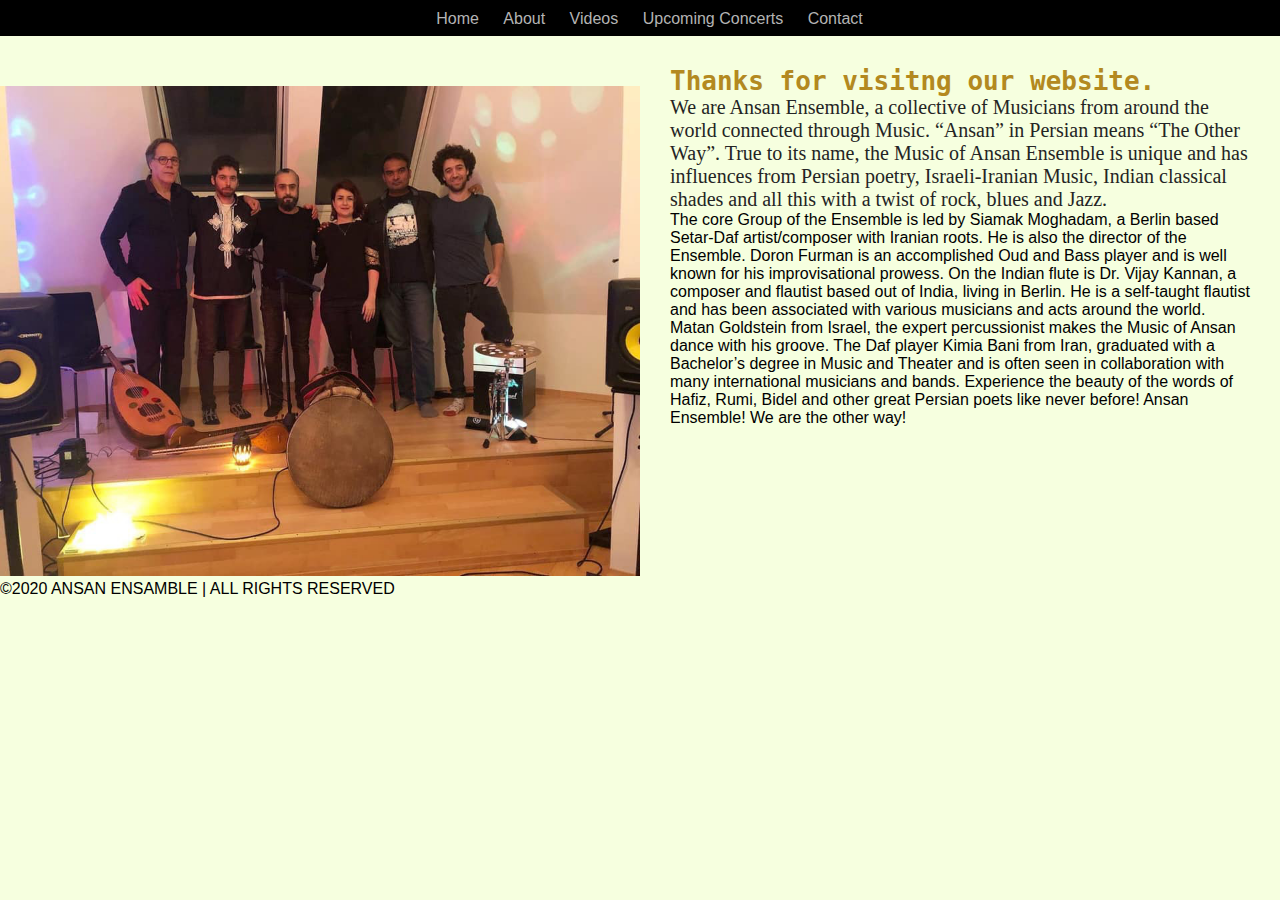
==== about.html @ 14b3442b "update" ====
<!DOCTYPE html>
<html lang="en">
<head>
    <meta charset="UTF-8">
    <meta name="viewport" content="width=device-width, initial-scale=1.0">
    <title>About us</title>
    <link rel="stylesheet" href="style.css">
</head>
<body>
    <div class="container">
        <header>
          <nav>
            <a href="index.html">Home</a>
            <a href="about.html">About</a>
            <a href="#">Videos</a>
            <a href="#">Upcoming Concerts</a>

            <a href="contact.html">Contact</a>
         </nav>
        </header>
       
    </div>
    <div class ="content-wrapper">
        <div class="two-column-wrapper">
            <div class="profile-image-wrapper">
              <img src="images/img11.jpg">
            </div>
            <div class="profile-content-wrapper">
              <h1>Thanks for visitng our website.</h1>
              <p>We are Ansan Ensemble, a collective of Musicians from around the world connected through Music. “Ansan” in Persian means “The Other Way”. True to its name, the Music of Ansan Ensemble is unique and has influences from Persian poetry, Israeli-Iranian Music, Indian classical shades and all this with a twist of rock, blues and Jazz.</p>

              <p1> The core Group of the Ensemble is led by Siamak Moghadam, a Berlin based Setar-Daf artist/composer with Iranian roots. He is also the director of the Ensemble. Doron Furman is an accomplished Oud and Bass player and is well known for his improvisational prowess. On the Indian flute is Dr. Vijay Kannan, a composer and flautist based out of India, living in Berlin. He is a self-taught flautist and has been associated with various musicians and acts around the world. Matan Goldstein from Israel, the expert percussionist makes the Music of Ansan dance with his groove. The Daf player Kimia Bani from Iran, graduated with a Bachelor’s degree in Music and Theater and is often seen in collaboration with many international musicians and bands.</p1> 
                
              <p2> Experience the beauty of the words of Hafiz, Rumi, Bidel and other great Persian poets like never before! Ansan Ensemble! We are the other way!</p2> 
              
          
                
            </div>
        </div>
        <footer><p>©2020 ANSAN ENSAMBLE | ALL RIGHTS RESERVED</p></footer>
    </div>
        
</body>
</html>
---- style.css ----
html {
    height: 100%;
}
body {
    background-color: rgba(245, 255, 220, 0.918);
    background-repeat: no-repeat;
    background-position: center;
    margin: 0;
    padding: 0;
    background-size: cover;
    height: 100vh;
    
}
.container {
    margin-left: auto;
    margin-right: auto;
    width: 100%;
    padding: 0
    
    
}
header {
    background-color: black;
    width: 100%;
    height: 36px;
   text-align: center;
    background-size: cover;
    background-repeat: no-repeat;
    padding-right: 1px;
}
nav  {

 font-family: 'Gill Sans', 'Gill Sans MT', Calibri, 'Trebuchet MS', sans-serif;
   padding-top: 10px;
    text-align: center;
    border-bottom: 1px solid transparent;
    transition: border-bottom 0.5s;
    
    
}
nav a {
    color: rgb(180, 180, 180);
    padding-left: 20px;
    text-decoration: none;
    transition: color 0.5s;
    
}
nav :hover {
    color: rgb(108, 100, 189);
}
main {
   margin: 20px;
   padding: 0;
    
    
  
   
}
main h1 {
    text-align: center;

    
    color: rgb(46, 100, 146);
    font-family: fantasy , Arial, Helvetica, sans-serif;
}
.container-wrapper {
max-width: 760px;


margin: auto;
border: #fff solid 1px;
background: #fff;
}
.main-img img,
.imgs img {
    width: 100%;
    
}
.imgs {
 max-width: 760px;
position: absolute;
    display: grid;
    grid-template-columns: repeat(3, 1fr);
    grid-gap: 5px;
    
    
}
/*Fadie in animation */
@keyframes fadeIn {
 to {
     opacity: 1;
 }   
}
.fade-in {
    opacity: 0;
    animation: fadeIn 0.5s ease-in 1 forwards;
}

/*About page*/

.two-column-wrapper {
    display: grid;
    grid-template-columns: 1fr 1fr;
}
.profile-image-wrapper img {
    width: 100%;
    padding-top: 50px;
}
.profile-content-wrapper {
    padding: 30px;
    
}
.profile-content-wrapper h1 {
    color: rgb(179, 137, 32);
    font-family: monospace;

}
.profile-content-wrapper p {
    color: rgb(36, 36, 36);
    font-size: 20px;
    font-family: Cambria, Cochin, Georgia, Times, 'Times New Roman', serif;
}
/* contact page*/

@import url('https://fonts.googleapis.com/css2?family=Roboto');
*{
   margin: 0;
   padding: 0;
   box-sizing: border-box;
   outline: none;
   font-family: 'Roboto', sans-serif; 
}
.wrapper {
    position: absolute;
    top: 50%;
    transform: translateY(-50%);
    width: 100%;
    padding: 0 20px;
    padding-top: 500px;
    
}
.contact-form {
    max-width: 550px;
    margin: 0 auto;
    background: rgba(118, 119, 118, 0.8);
    padding: 30px;
    border-radius: 5px;
    display: flex;
    box-shadow: 0 0 10px;

}
.input-fields {
    display: flex;
    flex-direction: column;
    margin-right: 4%;
    
}
.input-fields,
.msg {
 width: 48%;
}
.input-fields .input,
.msg textarea {
    margin: 10px 0;
    background: transparent;
    border: 0;
    border-bottom: 2px solid #c5ecfd;
    padding: 10px;
    width: 100%;
}
.email {
    margin: 10px 0;
    background: transparent;
    border: 0;
    border-bottom: 2px solid #c5ecfd;
    padding: 10px;
    width: 100%;
}
.subject {
    margin: 10px 0;
    background: transparent;
    border: 0;
    border-bottom: 2px solid #c5ecfd;
    padding: 10px;
    width: 100%;
}
.msg textarea {
    height: 212px;
    resize: none;
    width: 250px;
}
::-webkit-input-placeholder{
    color: #c5ecfd;
}
::-moz-input-placeholder{
    color: #c5ecfd;
}
::-ms-input-placeholder{
    color: #c5ecfd;
}
.submit {
    background: #39b7dd;
    text-align: center;
    padding: 15px;
    border-radius: 5px;
    color: #fff;
    cursor: pointer;
    text-transform: uppercase;
    
}
@media screen and (max-width:600px){
    .contact-form {
      flex-direction: column;  
    }
    .msg textarea{
        height: 80px;
    }
}
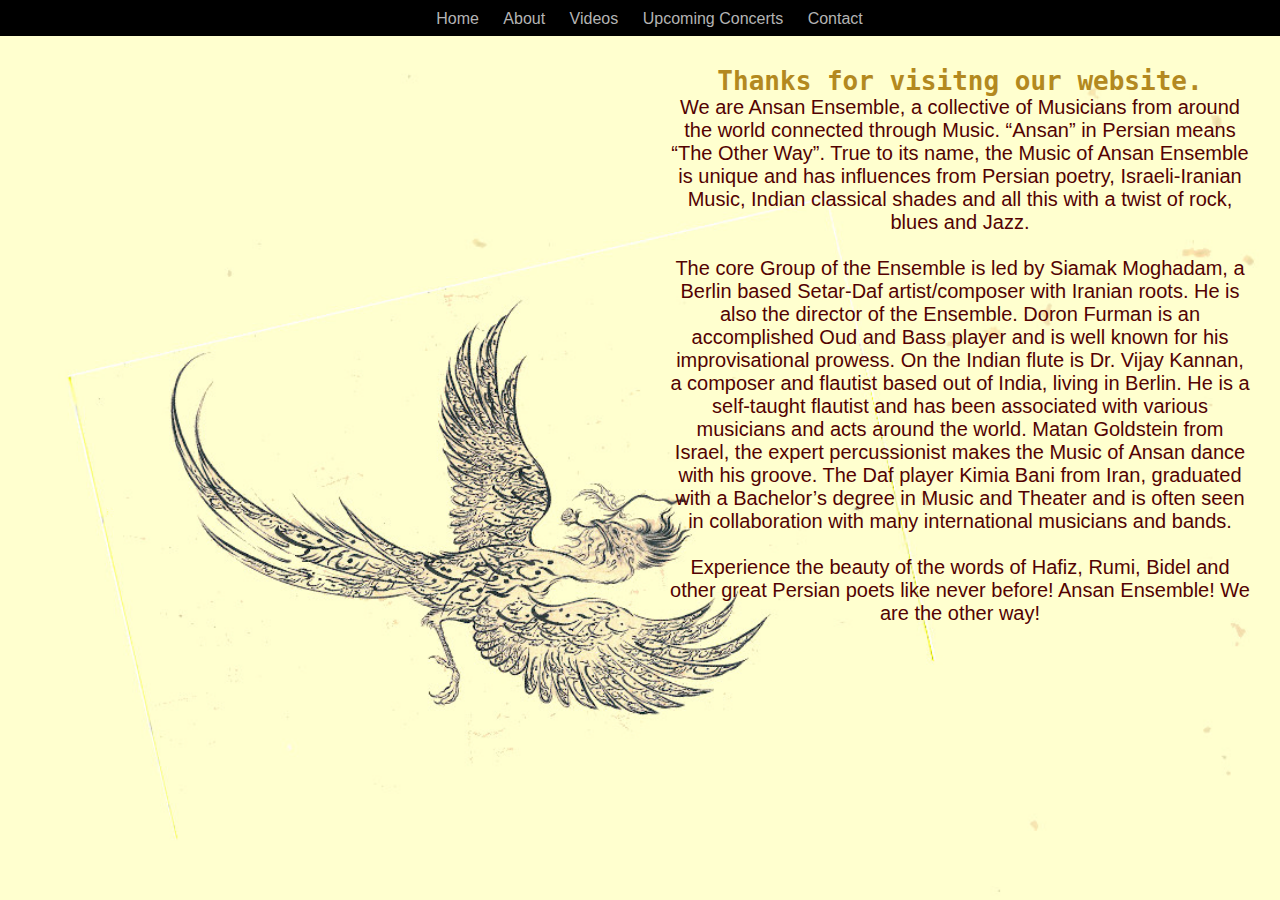
==== commit 4f668820: "update" ====
--- a/about.html
+++ b/about.html
@@ -7,8 +7,10 @@
     <link rel="stylesheet" href="style.css">
 </head>
 <body>
+ 
     <div class="container">
         <header>
+          
           <nav>
             <a href="index.html">Home</a>
             <a href="about.html">About</a>
@@ -17,27 +19,39 @@
 
             <a href="contact.html">Contact</a>
          </nav>
+       
         </header>
-       
+        
     </div>
     <div class ="content-wrapper">
+      
         <div class="two-column-wrapper">
             <div class="profile-image-wrapper">
-              <img src="images/img11.jpg">
+          
             </div>
             <div class="profile-content-wrapper">
+              
               <h1>Thanks for visitng our website.</h1>
-              <p>We are Ansan Ensemble, a collective of Musicians from around the world connected through Music. “Ansan” in Persian means “The Other Way”. True to its name, the Music of Ansan Ensemble is unique and has influences from Persian poetry, Israeli-Iranian Music, Indian classical shades and all this with a twist of rock, blues and Jazz.</p>
+              <p>We are Ansan Ensemble, a collective of Musicians from around the world connected through Music.
+                 “Ansan” in Persian means “The Other Way”. True to its name, the Music of Ansan Ensemble is unique and has influences from Persian poetry, Israeli-Iranian Music, Indian classical shades and all this with a twist of rock, blues and Jazz.</p>
 
-              <p1> The core Group of the Ensemble is led by Siamak Moghadam, a Berlin based Setar-Daf artist/composer with Iranian roots. He is also the director of the Ensemble. Doron Furman is an accomplished Oud and Bass player and is well known for his improvisational prowess. On the Indian flute is Dr. Vijay Kannan, a composer and flautist based out of India, living in Berlin. He is a self-taught flautist and has been associated with various musicians and acts around the world. Matan Goldstein from Israel, the expert percussionist makes the Music of Ansan dance with his groove. The Daf player Kimia Bani from Iran, graduated with a Bachelor’s degree in Music and Theater and is often seen in collaboration with many international musicians and bands.</p1> 
-                
-              <p2> Experience the beauty of the words of Hafiz, Rumi, Bidel and other great Persian poets like never before! Ansan Ensemble! We are the other way!</p2> 
+                 <p>&nbsp;</p>
+                 <p> The core Group of the Ensemble is led by Siamak Moghadam, a Berlin based Setar-Daf artist/composer with Iranian roots.
+                 He is also the director of the Ensemble.
+                  Doron Furman is an accomplished Oud and Bass player and is well known for his improvisational prowess.
+                   On the Indian flute is Dr. Vijay Kannan, a composer and flautist based out of India, living in Berlin.
+                    He is a self-taught flautist and has been associated with various musicians and acts around the world.
+                     Matan Goldstein from Israel, the expert percussionist makes the Music of Ansan dance with his groove.
+                      The Daf player Kimia Bani from Iran, graduated with a Bachelor’s degree in Music and Theater and is often seen in collaboration with many international musicians and bands. </p> 
+                      <p>&nbsp;</p>
+                    
+              <p> Experience the beauty of the words of Hafiz, Rumi, Bidel and other great Persian poets like never before! Ansan Ensemble! We are the other way!</p> 
               
           
                 
             </div>
         </div>
-        <footer><p>©2020 ANSAN ENSAMBLE | ALL RIGHTS RESERVED</p></footer>
+       
     </div>
         
 </body>
--- a/style.css
+++ b/style.css
@@ -2,13 +2,13 @@
     height: 100%;
 }
 body {
-    background-color: rgba(245, 255, 220, 0.918);
+    background-image: url(images/img_1167.jpg);
     background-repeat: no-repeat;
     background-position: center;
     margin: 0;
     padding: 0;
     background-size: cover;
-    height: 100vh;
+    height: 100px;
     
 }
 .container {
@@ -108,6 +108,7 @@
 }
 .profile-content-wrapper {
     padding: 30px;
+    text-align: center;
     
 }
 .profile-content-wrapper h1 {
@@ -115,10 +116,10 @@
     font-family: monospace;
 
 }
-.profile-content-wrapper p {
-    color: rgb(36, 36, 36);
+.profile-content-wrapper p  {
+    color: rgb(83, 2, 2);
     font-size: 20px;
-    font-family: Cambria, Cochin, Georgia, Times, 'Times New Roman', serif;
+
 }
 /* contact page*/
 
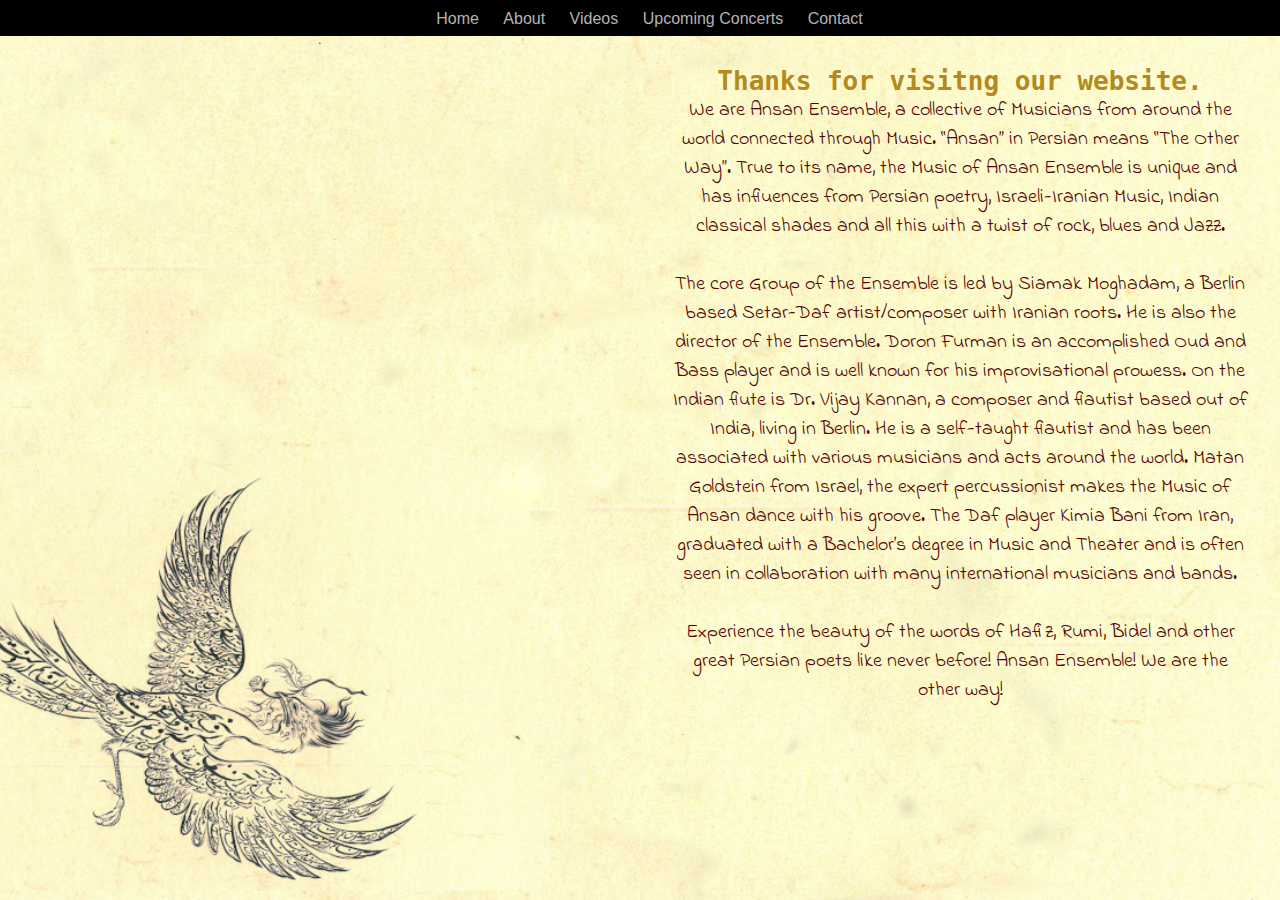
==== commit be5eea99: "Update" ====
--- a/about.html
+++ b/about.html
@@ -4,6 +4,7 @@
     <meta charset="UTF-8">
     <meta name="viewport" content="width=device-width, initial-scale=1.0">
     <title>About us</title>
+    <link href="https://fonts.googleapis.com/css2?family=Indie+Flower&display=swap" rel="stylesheet">
     <link rel="stylesheet" href="style.css">
 </head>
 <body>
--- a/style.css
+++ b/style.css
@@ -119,7 +119,7 @@
 .profile-content-wrapper p  {
     color: rgb(83, 2, 2);
     font-size: 20px;
-
+    font-family: 'Indie Flower', cursive;
 }
 /* contact page*/
 
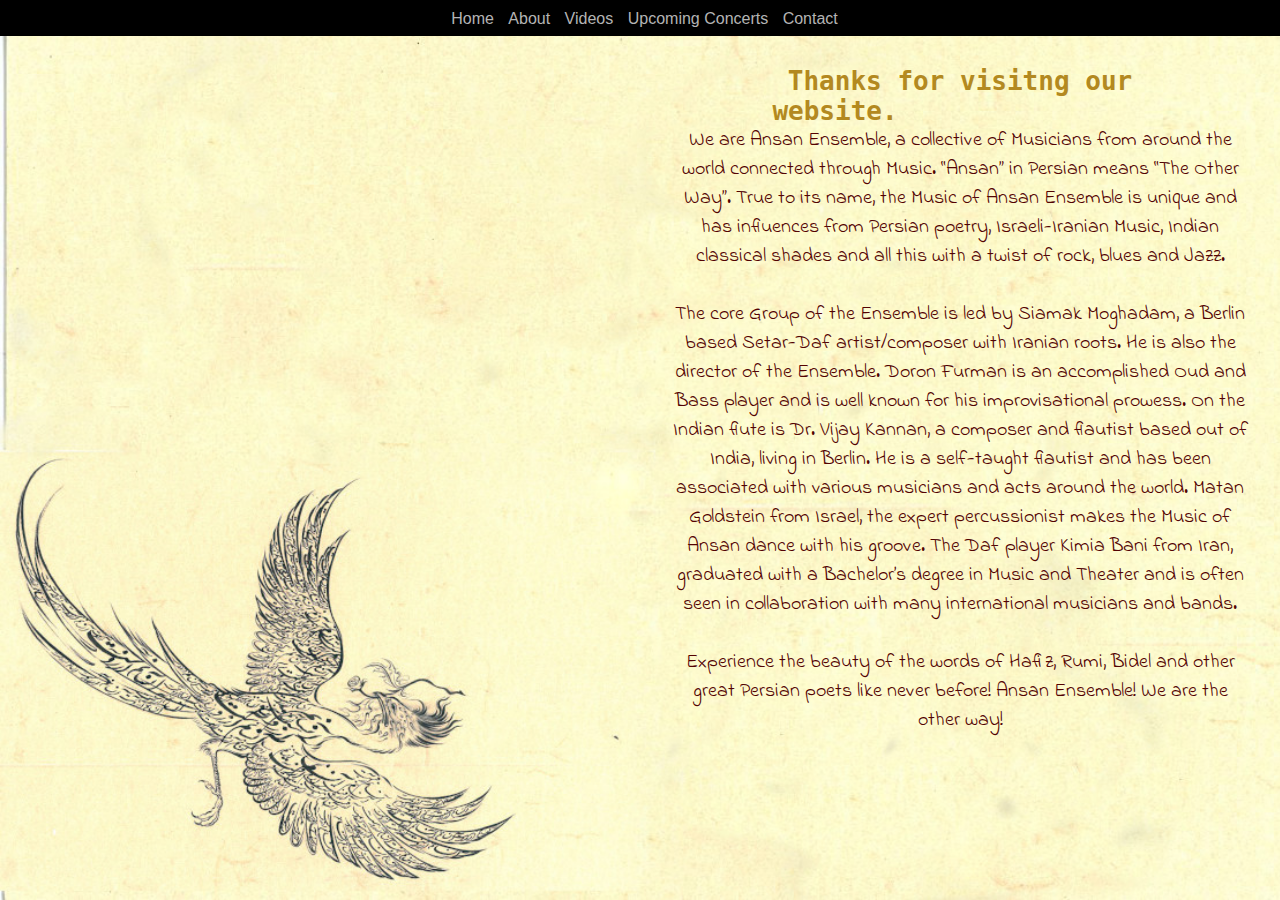
==== commit 3b669506: "Update" ====
--- a/about.html
+++ b/about.html
@@ -31,8 +31,10 @@
           
             </div>
             <div class="profile-content-wrapper">
+              <div class="h1-set">
+                <h1>Thanks for visitng our website.</h1>
+              </div>
               
-              <h1>Thanks for visitng our website.</h1>
               <p>We are Ansan Ensemble, a collective of Musicians from around the world connected through Music.
                  “Ansan” in Persian means “The Other Way”. True to its name, the Music of Ansan Ensemble is unique and has influences from Persian poetry, Israeli-Iranian Music, Indian classical shades and all this with a twist of rock, blues and Jazz.</p>
 
--- a/style.css
+++ b/style.css
@@ -1,21 +1,16 @@
 html {
     height: 100%;
 }
-body {
+body{
     background-image: url(images/img_1167.jpg);
-    background-repeat: no-repeat;
-    background-position: center;
-    margin: 0;
-    padding: 0;
-    background-size: cover;
-    height: 100px;
-    
-}
+    background-size:cover ;
+}
+
 .container {
     margin-left: auto;
     margin-right: auto;
     width: 100%;
-    padding: 0
+    
     
     
 }
@@ -30,7 +25,7 @@
 }
 nav  {
 
- font-family: 'Gill Sans', 'Gill Sans MT', Calibri, 'Trebuchet MS', sans-serif;
+
    padding-top: 10px;
     text-align: center;
     border-bottom: 1px solid transparent;
@@ -40,7 +35,7 @@
 }
 nav a {
     color: rgb(180, 180, 180);
-    padding-left: 20px;
+    padding-left: 10px;
     text-decoration: none;
     transition: color 0.5s;
     
@@ -61,7 +56,8 @@
 
     
     color: rgb(46, 100, 146);
-    font-family: fantasy , Arial, Helvetica, sans-serif;
+    font-family: 'Patrick Hand', cursive;
+
 }
 .container-wrapper {
 max-width: 760px;
@@ -114,8 +110,15 @@
 .profile-content-wrapper h1 {
     color: rgb(179, 137, 32);
     font-family: monospace;
-
-}
+margin-right: 250px;
+display: inline;
+  
+}
+
+    
+
+
+
 .profile-content-wrapper p  {
     color: rgb(83, 2, 2);
     font-size: 20px;
@@ -217,3 +220,9 @@
         height: 80px;
     }
 }
+@media screen and (max-width:320px){
+.profile-content-wrapper {
+    width: 100%;
+    
+    }
+}  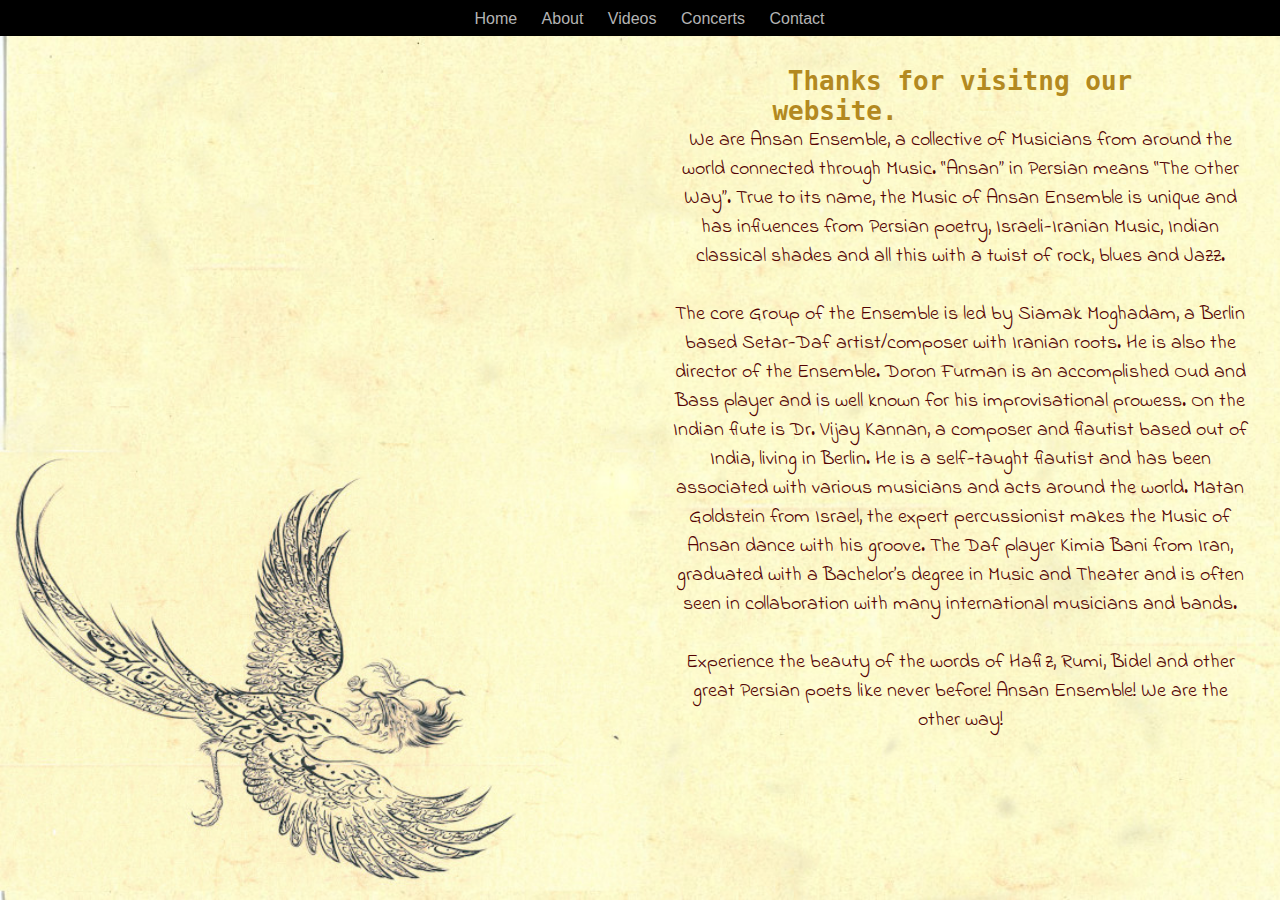
==== commit 2f9debf4: "Update" ====
--- a/about.html
+++ b/about.html
@@ -16,7 +16,7 @@
             <a href="index.html">Home</a>
             <a href="about.html">About</a>
             <a href="#">Videos</a>
-            <a href="#">Upcoming Concerts</a>
+            <a href="#">Concerts</a>
 
             <a href="contact.html">Contact</a>
          </nav>
@@ -31,9 +31,9 @@
           
             </div>
             <div class="profile-content-wrapper">
-              <div class="h1-set">
+             
                 <h1>Thanks for visitng our website.</h1>
-              </div>
+              
               
               <p>We are Ansan Ensemble, a collective of Musicians from around the world connected through Music.
                  “Ansan” in Persian means “The Other Way”. True to its name, the Music of Ansan Ensemble is unique and has influences from Persian poetry, Israeli-Iranian Music, Indian classical shades and all this with a twist of rock, blues and Jazz.</p>
--- a/style.css
+++ b/style.css
@@ -30,12 +30,13 @@
     text-align: center;
     border-bottom: 1px solid transparent;
     transition: border-bottom 0.5s;
+
     
     
 }
 nav a {
     color: rgb(180, 180, 180);
-    padding-left: 10px;
+    padding-left: 20px;
     text-decoration: none;
     transition: color 0.5s;
     
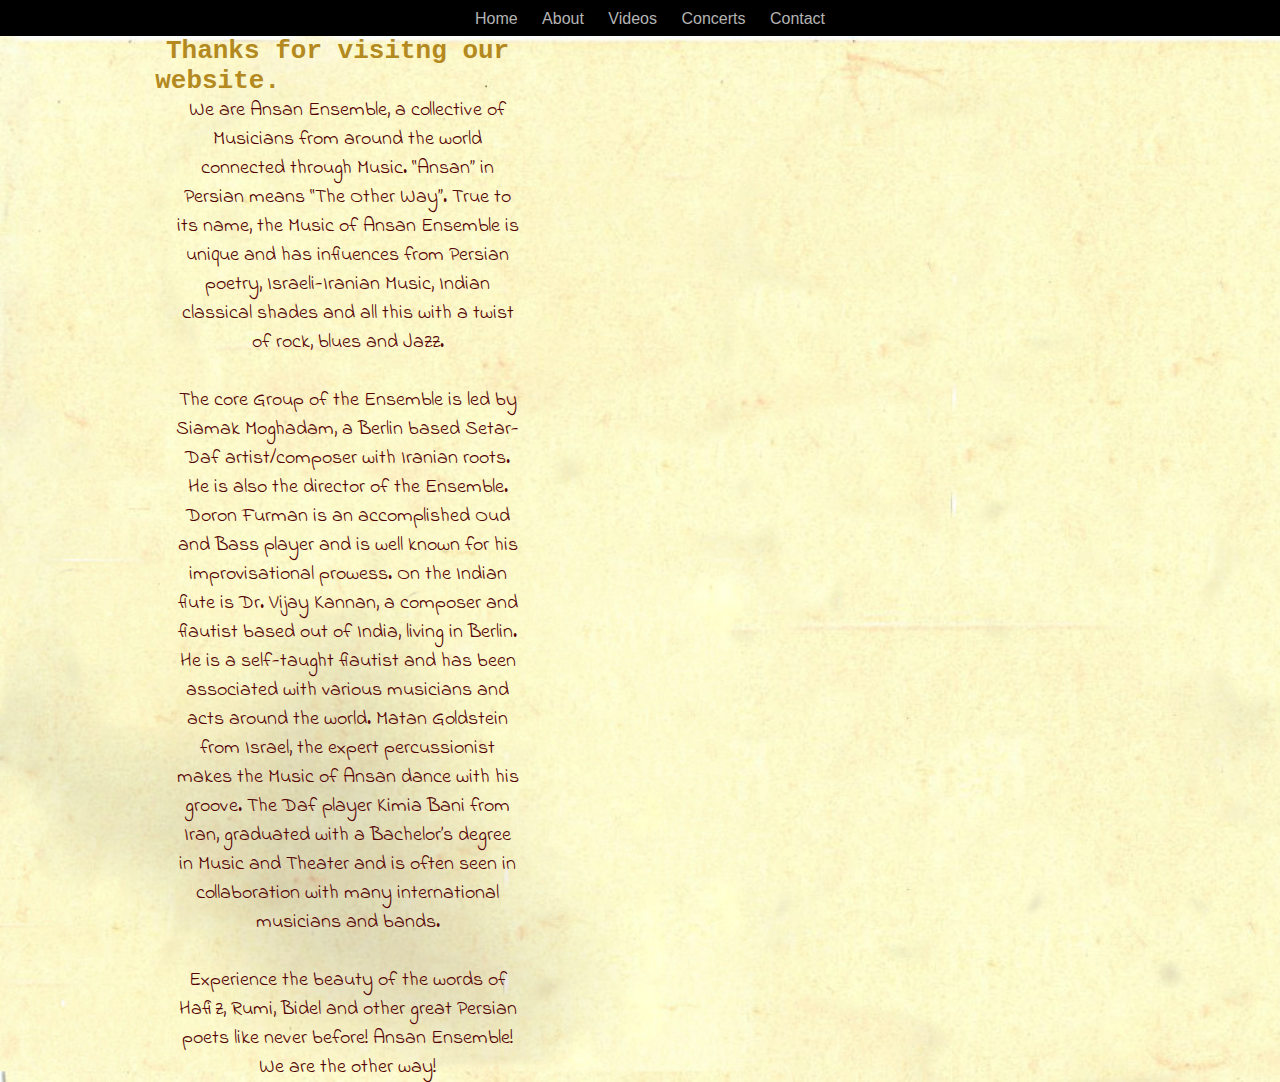
==== commit bc93b378: "update" ====
--- a/about.html
+++ b/about.html
@@ -8,7 +8,7 @@
     <link rel="stylesheet" href="style.css">
 </head>
 <body>
- 
+
     <div class="container">
         <header>
           
--- a/style.css
+++ b/style.css
@@ -3,7 +3,8 @@
 }
 body{
     background-image: url(images/img_1167.jpg);
-    background-size:cover ;
+    background-size: cover;
+  
 }
 
 .container {
@@ -21,7 +22,7 @@
    text-align: center;
     background-size: cover;
     background-repeat: no-repeat;
-    padding-right: 1px;
+   
 }
 nav  {
 
@@ -95,35 +96,40 @@
 
 /*About page*/
 
+ 
 .two-column-wrapper {
     display: grid;
     grid-template-columns: 1fr 1fr;
+    background-image: url(images/img_1169.jpg);
+    background-size: cover;
+    background-repeat: no-repeat;
+    background-position: 10px;
+    background-position: left;
+    
 }
 .profile-image-wrapper img {
     width: 100%;
     padding-top: 50px;
 }
 .profile-content-wrapper {
-    padding: 30px;
-    text-align: center;
-    
+    padding-left: 5px;
+    text-align: center;
+    margin-right: 760px;
 }
 .profile-content-wrapper h1 {
     color: rgb(179, 137, 32);
     font-family: monospace;
-margin-right: 250px;
+margin-right: 240px;
 display: inline;
+
   
 }
-
-    
-
-
 
 .profile-content-wrapper p  {
     color: rgb(83, 2, 2);
     font-size: 20px;
     font-family: 'Indie Flower', cursive;
+   padding-left: 20px;
 }
 /* contact page*/
 
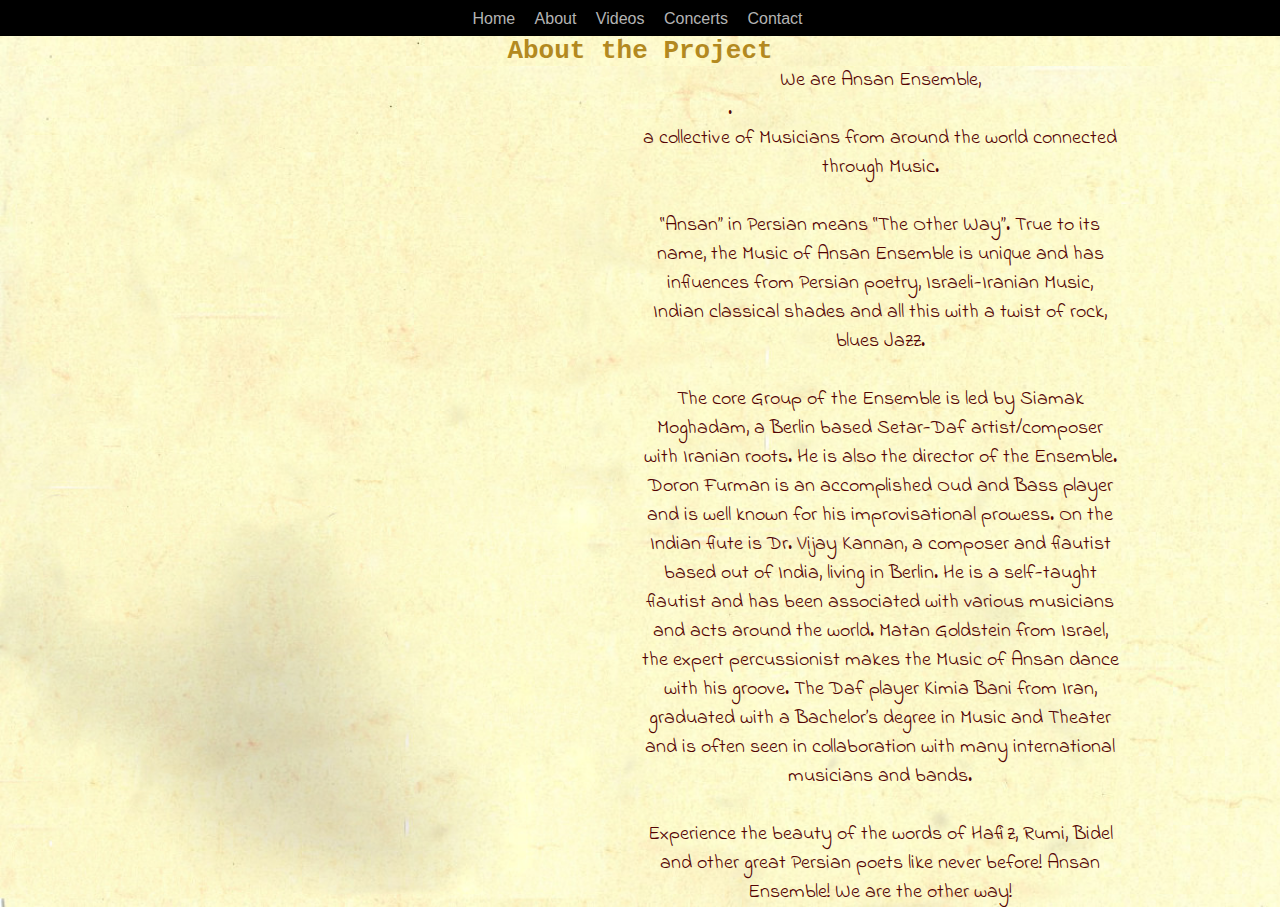
==== commit 0cc4b0b7: "Update" ====
--- a/about.html
+++ b/about.html
@@ -22,21 +22,23 @@
          </nav>
        
         </header>
-        
+        <h1 style="text-align: center;font-family: monospace;color: rgb(179, 137, 32);">About the Project</h1>
     </div>
     <div class ="content-wrapper">
       
         <div class="two-column-wrapper">
             <div class="profile-image-wrapper">
-          
+                
             </div>
+       
             <div class="profile-content-wrapper">
              
-                <h1>Thanks for visitng our website.</h1>
+                 
+                
               
-              
-              <p>We are Ansan Ensemble, a collective of Musicians from around the world connected through Music.
-                 “Ansan” in Persian means “The Other Way”. True to its name, the Music of Ansan Ensemble is unique and has influences from Persian poetry, Israeli-Iranian Music, Indian classical shades and all this with a twist of rock, blues and Jazz.</p>
+              <p style="margin-right: 300px;display: inline;text-align-last: center;">We are Ansan Ensemble, .<p> a collective of Musicians from around the world connected through Music.</p></p> <p>&nbsp;</p>
+
+                <p> “Ansan” in Persian means “The Other Way”. True to its name, the Music of Ansan Ensemble is unique and has influences from Persian poetry, Israeli-Iranian Music, Indian classical shades and all this with a twist of rock, blues Jazz.</p>
 
                  <p>&nbsp;</p>
                  <p> The core Group of the Ensemble is led by Siamak Moghadam, a Berlin based Setar-Daf artist/composer with Iranian roots.
@@ -48,11 +50,14 @@
                       The Daf player Kimia Bani from Iran, graduated with a Bachelor’s degree in Music and Theater and is often seen in collaboration with many international musicians and bands. </p> 
                       <p>&nbsp;</p>
                     
-              <p> Experience the beauty of the words of Hafiz, Rumi, Bidel and other great Persian poets like never before! Ansan Ensemble! We are the other way!</p> 
-              
+            
+                      <p> Experience the beauty of the words of Hafiz, Rumi, Bidel and other great Persian poets like never before! Ansan Ensemble! We are the other way!</p>
+                 
+            </div>
+
           
                 
-            </div>
+            
         </div>
        
     </div>
--- a/style.css
+++ b/style.css
@@ -3,8 +3,8 @@
 }
 body{
     background-image: url(images/img_1167.jpg);
-    background-size: cover;
-  
+    background-size:cover ;
+    
 }
 
 .container {
@@ -26,7 +26,7 @@
 }
 nav  {
 
-
+padding-right: 20px;
    padding-top: 10px;
     text-align: center;
     border-bottom: 1px solid transparent;
@@ -37,9 +37,10 @@
 }
 nav a {
     color: rgb(180, 180, 180);
-    padding-left: 20px;
+    padding-left: 15px;
     text-decoration: none;
     transition: color 0.5s;
+
     
 }
 nav :hover {
@@ -110,16 +111,18 @@
 .profile-image-wrapper img {
     width: 100%;
     padding-top: 50px;
+    
 }
 .profile-content-wrapper {
-    padding-left: 5px;
-    text-align: center;
-    margin-right: 760px;
+    
+    text-align: center;
+    margin-right: 160px;
+    
 }
 .profile-content-wrapper h1 {
     color: rgb(179, 137, 32);
     font-family: monospace;
-margin-right: 240px;
+
 display: inline;
 
   
@@ -129,8 +132,10 @@
     color: rgb(83, 2, 2);
     font-size: 20px;
     font-family: 'Indie Flower', cursive;
-   padding-left: 20px;
-}
+    
+    
+}
+
 /* contact page*/
 
 @import url('https://fonts.googleapis.com/css2?family=Roboto');
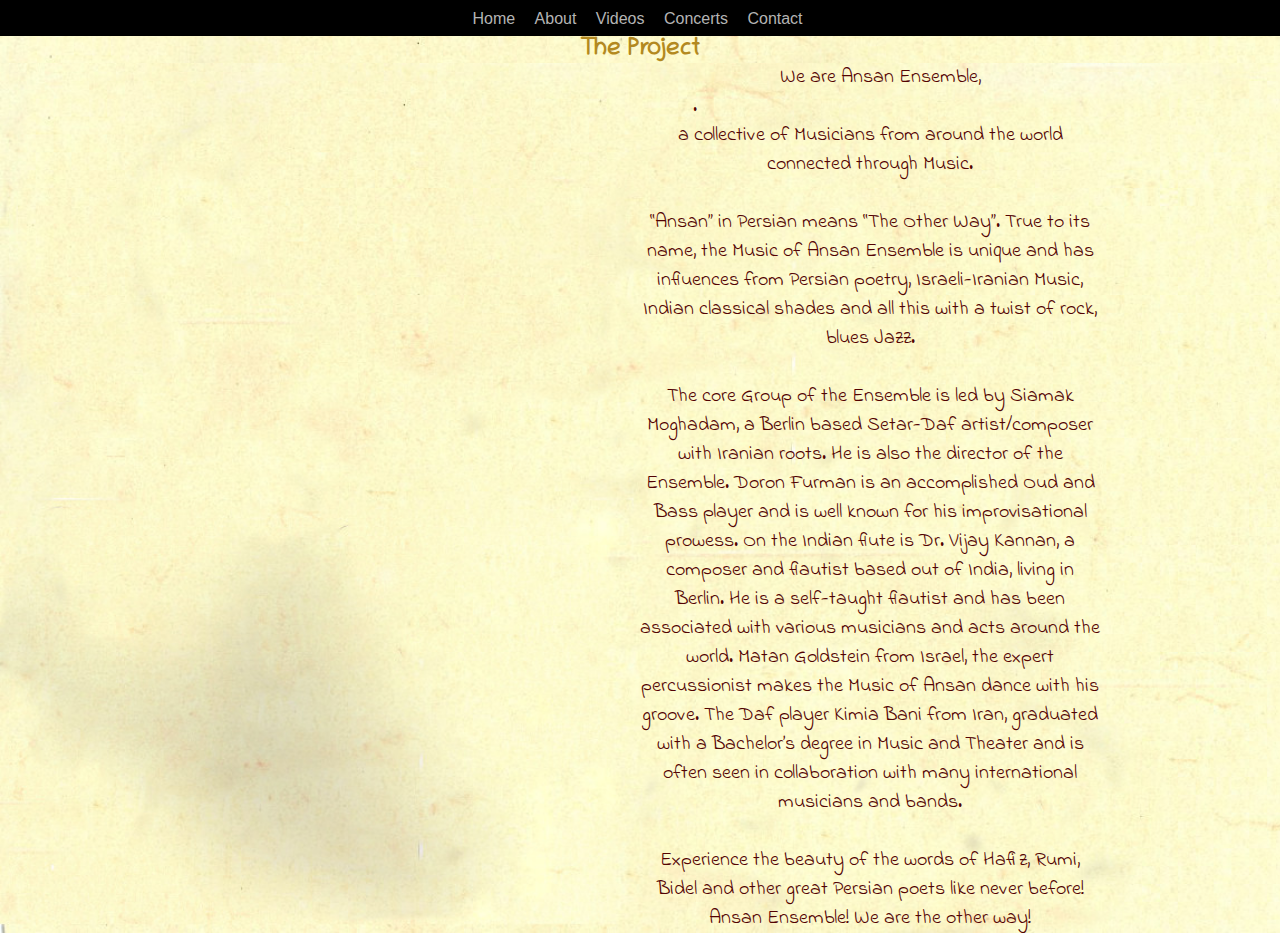
==== commit 9717c283: "Update" ====
--- a/about.html
+++ b/about.html
@@ -5,6 +5,7 @@
     <meta name="viewport" content="width=device-width, initial-scale=1.0">
     <title>About us</title>
     <link href="https://fonts.googleapis.com/css2?family=Indie+Flower&display=swap" rel="stylesheet">
+    <link href="https://fonts.googleapis.com/css2?family=Chilanka&display=swap" rel="stylesheet">
     <link rel="stylesheet" href="style.css">
 </head>
 <body>
@@ -22,7 +23,8 @@
          </nav>
        
         </header>
-        <h1 style="text-align: center;font-family: monospace;color: rgb(179, 137, 32);">About the Project</h1>
+        <h2 style="text-align: center;font-family: 'Chilanka', cursive;
+        ;color: rgb(179, 137, 32);">The Project</h2>
     </div>
     <div class ="content-wrapper">
       
@@ -36,9 +38,9 @@
                  
                 
               
-              <p style="margin-right: 300px;display: inline;text-align-last: center;">We are Ansan Ensemble, .<p> a collective of Musicians from around the world connected through Music.</p></p> <p>&nbsp;</p>
+              <p style="margin-right: 350px;display: inline;text-align-last: center;">We are Ansan Ensemble, .<p> a collective of Musicians from around the world connected through Music.</p></p> <p>&nbsp;</p>
 
-                <p> “Ansan” in Persian means “The Other Way”. True to its name, the Music of Ansan Ensemble is unique and has influences from Persian poetry, Israeli-Iranian Music, Indian classical shades and all this with a twist of rock, blues Jazz.</p>
+                <p class="text"> “Ansan” in Persian means “The Other Way”. True to its name, the Music of Ansan Ensemble is unique and has influences from Persian poetry, Israeli-Iranian Music, Indian classical shades and all this with a twist of rock, blues Jazz.</p>
 
                  <p>&nbsp;</p>
                  <p> The core Group of the Ensemble is led by Siamak Moghadam, a Berlin based Setar-Daf artist/composer with Iranian roots.
--- a/style.css
+++ b/style.css
@@ -119,10 +119,9 @@
     margin-right: 160px;
     
 }
-.profile-content-wrapper h1 {
+.profile-content-wrapper h2 {
     color: rgb(179, 137, 32);
-    font-family: monospace;
-
+    font-family:'Chilanka', cursive;
 display: inline;
 
   
@@ -132,8 +131,11 @@
     color: rgb(83, 2, 2);
     font-size: 20px;
     font-family: 'Indie Flower', cursive;
-    
-    
+    padding-right: 20px;
+    
+}
+.text p {
+    padding-right: 6000px;
 }
 
 /* contact page*/
